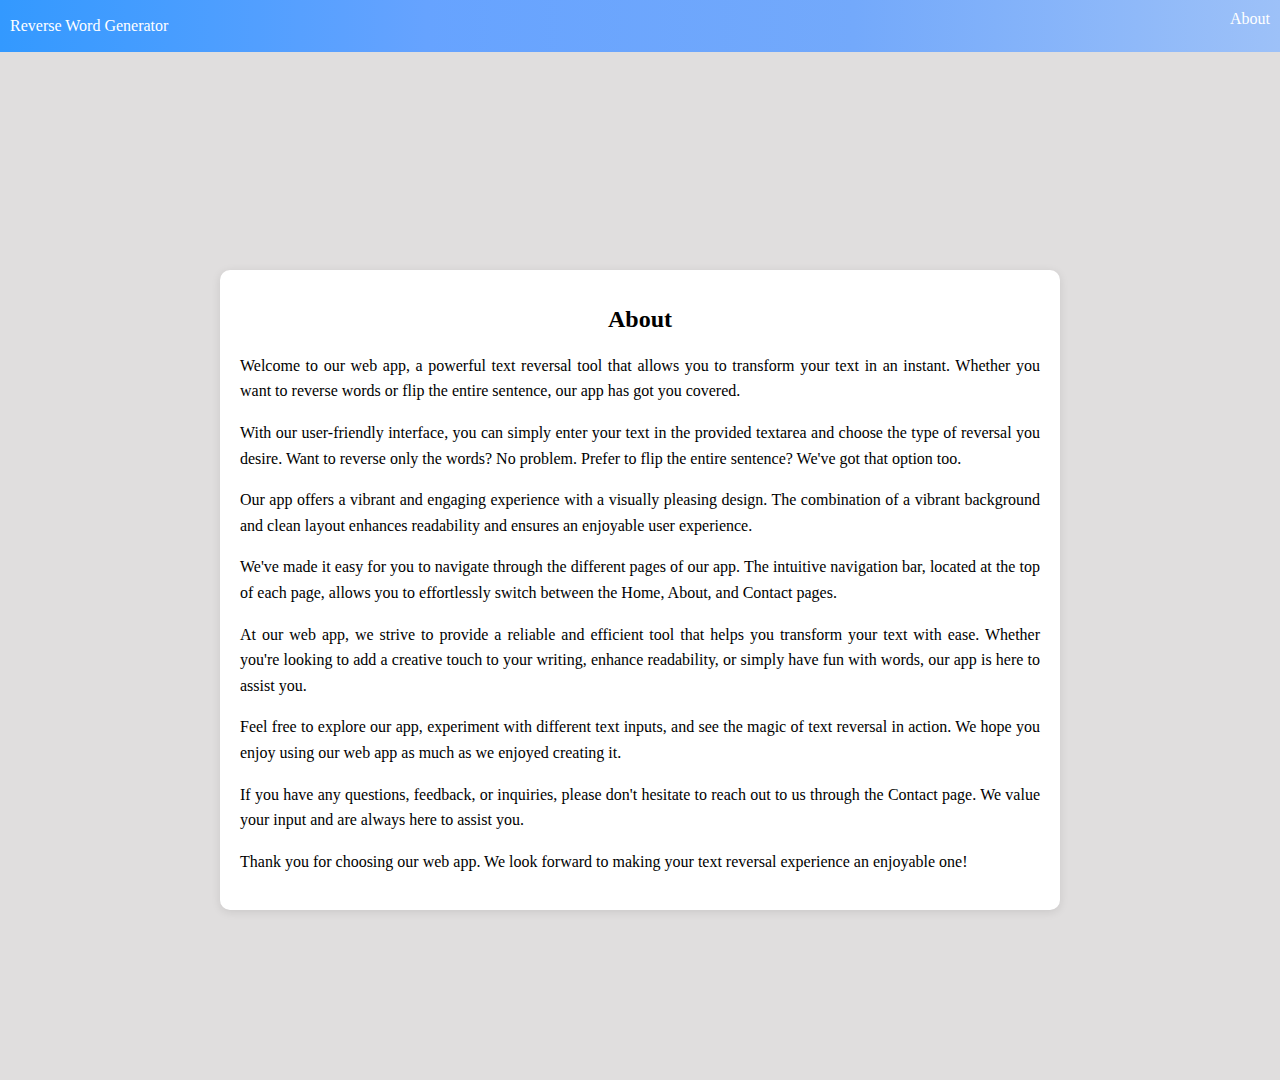
==== about.html @ 59ee017f "initial comit" ====
<!DOCTYPE html>
<html lang="en">
<head>
  <meta charset="UTF-8">
  <meta name="viewport" content="width=device-width, initial-scale=1.0">
  <link rel="stylesheet" href="css/styles.css">
  <title>Reverse Word Generator</title></head>
<body>
  <div id="common-content"></div>
  <div class="about-container">
    <div class="about">
      <h1>About</h1>
      <p>Welcome to our web app, a powerful text reversal tool that allows you to transform your text in an instant. Whether you want to reverse words or flip the entire sentence, our app has got you covered.</p>
      <p>With our user-friendly interface, you can simply enter your text in the provided textarea and choose the type of reversal you desire. Want to reverse only the words? No problem. Prefer to flip the entire sentence? We've got that option too.</p>
      <p>Our app offers a vibrant and engaging experience with a visually pleasing design. The combination of a vibrant background and clean layout enhances readability and ensures an enjoyable user experience.</p>
      <p>We've made it easy for you to navigate through the different pages of our app. The intuitive navigation bar, located at the top of each page, allows you to effortlessly switch between the Home, About, and Contact pages.</p>
      <p>At our web app, we strive to provide a reliable and efficient tool that helps you transform your text with ease. Whether you're looking to add a creative touch to your writing, enhance readability, or simply have fun with words, our app is here to assist you.</p>
      <p>Feel free to explore our app, experiment with different text inputs, and see the magic of text reversal in action. We hope you enjoy using our web app as much as we enjoyed creating it.</p>
      <p>If you have any questions, feedback, or inquiries, please don't hesitate to reach out to us through the Contact page. We value your input and are always here to assist you.</p>
      <p>Thank you for choosing our web app. We look forward to making your text reversal experience an enjoyable one!</p>
    </div>
  </div>
  <script src="js/script.js"></script>
  <script>
    // Load and insert the common.html content into the current page
    fetch('common/navigation.html')
      .then(response => response.text())
      .then(data => {
        document.getElementById('common-content').innerHTML = data;
      });
  </script>
</body>
</html>
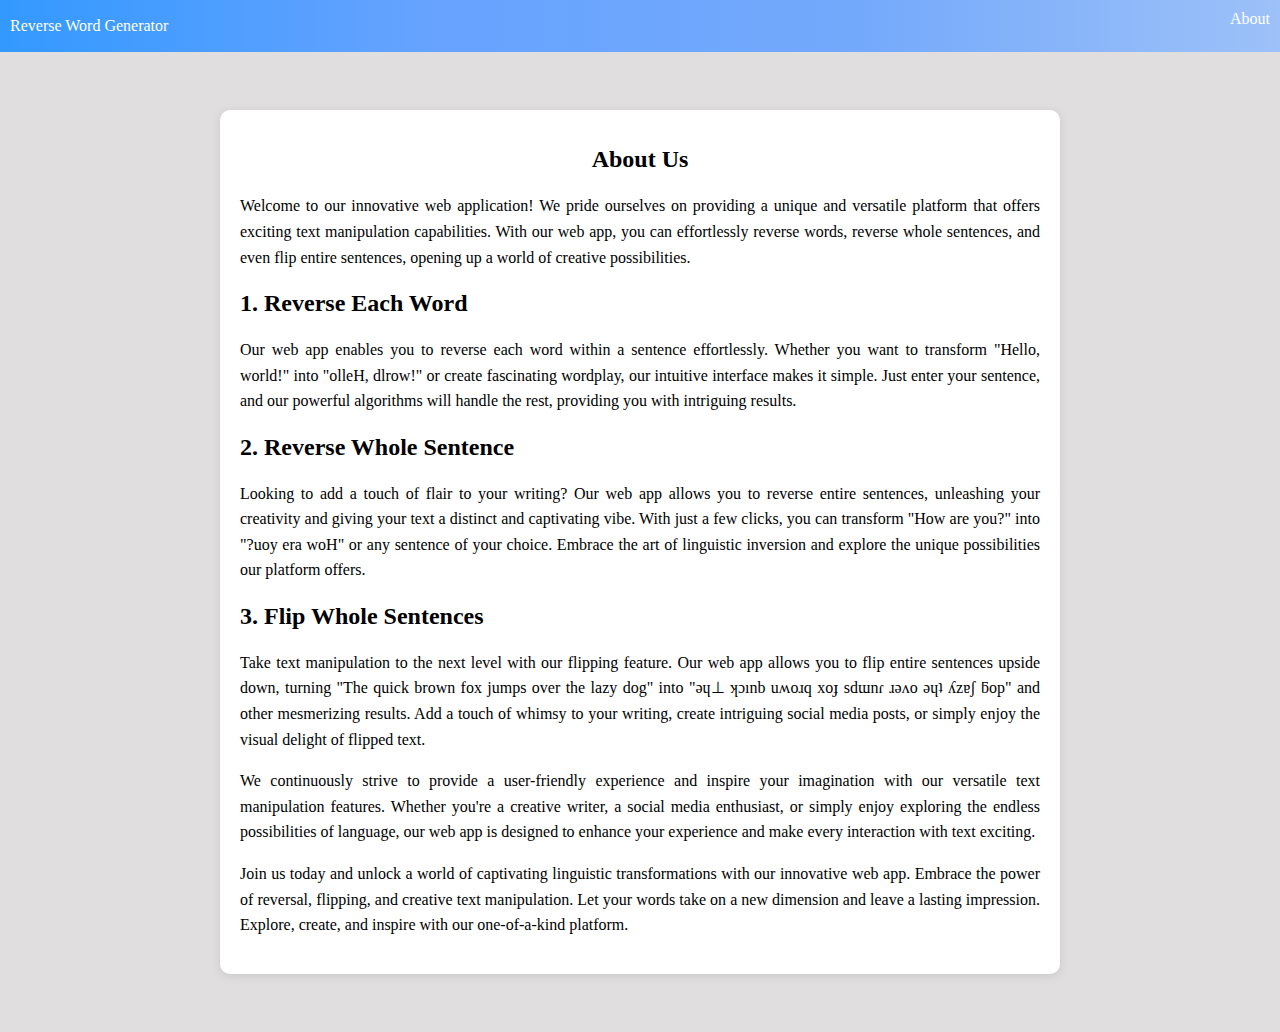
==== commit 6d619c69: "updated about us" ====
--- a/about.html
+++ b/about.html
@@ -3,21 +3,29 @@
 <head>
   <meta charset="UTF-8">
   <meta name="viewport" content="width=device-width, initial-scale=1.0">
-  <link rel="stylesheet" href="css/styles.css">
+  <link rel="stylesheet" href="css/style.css">
   <title>Reverse Word Generator</title></head>
 <body>
   <div id="common-content"></div>
   <div class="about-container">
     <div class="about">
-      <h1>About</h1>
-      <p>Welcome to our web app, a powerful text reversal tool that allows you to transform your text in an instant. Whether you want to reverse words or flip the entire sentence, our app has got you covered.</p>
-      <p>With our user-friendly interface, you can simply enter your text in the provided textarea and choose the type of reversal you desire. Want to reverse only the words? No problem. Prefer to flip the entire sentence? We've got that option too.</p>
-      <p>Our app offers a vibrant and engaging experience with a visually pleasing design. The combination of a vibrant background and clean layout enhances readability and ensures an enjoyable user experience.</p>
-      <p>We've made it easy for you to navigate through the different pages of our app. The intuitive navigation bar, located at the top of each page, allows you to effortlessly switch between the Home, About, and Contact pages.</p>
-      <p>At our web app, we strive to provide a reliable and efficient tool that helps you transform your text with ease. Whether you're looking to add a creative touch to your writing, enhance readability, or simply have fun with words, our app is here to assist you.</p>
-      <p>Feel free to explore our app, experiment with different text inputs, and see the magic of text reversal in action. We hope you enjoy using our web app as much as we enjoyed creating it.</p>
-      <p>If you have any questions, feedback, or inquiries, please don't hesitate to reach out to us through the Contact page. We value your input and are always here to assist you.</p>
-      <p>Thank you for choosing our web app. We look forward to making your text reversal experience an enjoyable one!</p>
+      <h1>About Us</h1>
+
+  <p>Welcome to our innovative web application! We pride ourselves on providing a unique and versatile platform that offers exciting text manipulation capabilities. With our web app, you can effortlessly reverse words, reverse whole sentences, and even flip entire sentences, opening up a world of creative possibilities.</p>
+
+  <h2>1. Reverse Each Word</h2>
+  <p>Our web app enables you to reverse each word within a sentence effortlessly. Whether you want to transform "Hello, world!" into "olleH, dlrow!" or create fascinating wordplay, our intuitive interface makes it simple. Just enter your sentence, and our powerful algorithms will handle the rest, providing you with intriguing results.</p>
+
+  <h2>2. Reverse Whole Sentence</h2>
+  <p>Looking to add a touch of flair to your writing? Our web app allows you to reverse entire sentences, unleashing your creativity and giving your text a distinct and captivating vibe. With just a few clicks, you can transform "How are you?" into "?uoy era woH" or any sentence of your choice. Embrace the art of linguistic inversion and explore the unique possibilities our platform offers.</p>
+
+  <h2>3. Flip Whole Sentences</h2>
+  <p>Take text manipulation to the next level with our flipping feature. Our web app allows you to flip entire sentences upside down, turning "The quick brown fox jumps over the lazy dog" into "ǝɥ⊥ ʞɔınb uʍoɹq xoɟ sdɯnɾ ɹǝʌo ǝɥʇ ʎzɐʃ ƃop" and other mesmerizing results. Add a touch of whimsy to your writing, create intriguing social media posts, or simply enjoy the visual delight of flipped text.</p>
+
+  <p>We continuously strive to provide a user-friendly experience and inspire your imagination with our versatile text manipulation features. Whether you're a creative writer, a social media enthusiast, or simply enjoy exploring the endless possibilities of language, our web app is designed to enhance your experience and make every interaction with text exciting.</p>
+
+  <p>Join us today and unlock a world of captivating linguistic transformations with our innovative web app. Embrace the power of reversal, flipping, and creative text manipulation. Let your words take on a new dimension and leave a lasting impression. Explore, create, and inspire with our one-of-a-kind platform.</p>
+
     </div>
   </div>
   <script src="js/script.js"></script>
--- a/css/style.css
+++ b/css/style.css
@@ -0,0 +1,166 @@
+body {
+    margin: 0; /* Remove default body margin */
+    background-color: #e0dede ; /* White background color */
+  }
+  
+  header {
+    display: flex;
+    justify-content: space-between;
+    align-items: center;
+    background: linear-gradient(to right, #3399ff, #66a3ff, #73a9fb, #9dc1f8); /* Gradient from left to right with four mid tones of blue */
+    padding: 10px;
+    margin: 0; /* Remove default header margin */
+
+  }
+  
+  nav {
+    flex-grow: 1; /* Fill the remaining space */
+    height: 2rem
+  }
+  
+  nav ul {
+    list-style-type: none;
+    margin: 0;
+    padding: 0;
+    display: flex; /* Align items in a row */
+    justify-content: flex-end; /* Right alignment */
+    margin: 0; /* Remove default nav margin */
+  }
+  
+  nav ul li {
+    margin-left: 10px;
+  }
+  
+  nav ul li a, a {
+    text-decoration: none;
+    color: #ffffff; /* White text color */
+  }
+  
+  #reverse-text {
+    font-weight: bold;
+    margin-left: 10px;
+    color: #ffffff; /* White text color */
+  }
+  
+
+  nav ul li a.selected {
+    color: #000000; /* Black color for the selected option */
+  }
+
+
+
+
+  /* index.html styles */
+  .container {
+    display: flex;
+    justify-content: center;
+    align-items: center;
+  }
+  
+  .column {
+    flex: 1;
+    padding: 10px;
+  }
+  
+  .column.middle {
+    flex: 4;
+    text-align: center;
+  }
+  
+  h3 {
+    margin-top: 0;
+  }
+  
+
+  .radio-group {
+    text-align: left;
+  }
+  
+  .radio-group div {
+    margin-bottom: 5px;
+  }
+
+  textarea {
+    width: 100%;
+    max-height: 15rem;
+    font-size: 1.2rem; /* Adjust the value as per your preference */
+  }
+
+  /* converted-text */
+  #converted-text {
+    margin-top: .5rem;
+    border: 2px solid rgb(26, 24, 24);
+    border-radius: 1%;
+    height: 15rem;
+  }
+
+  /* CSS styles for the non-resizable textarea */
+  textarea {
+    resize: none;
+  }
+
+  .buttons {
+    text-align: right;
+  }
+  
+  .buttons button {
+    margin-right: 10px;
+  }
+
+  /* about */
+
+  .about-container {
+    padding: 40px;
+    display: flex;
+    justify-content: center;
+    align-items: center;
+    min-height: 100vh;
+  }
+
+  .about {
+    max-width: 800px;
+    background-color: #FFFFFF;
+    padding: 20px;
+    border-radius: 10px;
+    box-shadow: 0 2px 10px rgba(0, 0, 0, 0.1);
+  }
+
+  h1 {
+    text-align: center;
+    font-size: 24px;
+    margin-bottom: 20px;
+  }
+
+  p {
+    text-align: justify;
+    line-height: 1.6;
+  }
+
+/* 
+  .right-side {
+    height: 80vh;
+    padding: 1rem;
+    border: 1px solid black
+  } */
+
+
+  /* Toast notification styles */
+  .toast {
+    position: fixed;
+    bottom: 20px;
+    left: 50%;
+    transform: translateX(-50%);
+    padding: 12px 20px;
+    background-color: #333;
+    color: #fff;
+    border-radius: 6px;
+    opacity: 0;
+    visibility: hidden;
+    transition: opacity 0.3s ease, visibility 0.3s ease;
+  }
+
+  .toast.show {
+    opacity: 1;
+    visibility: visible;
+  }
+
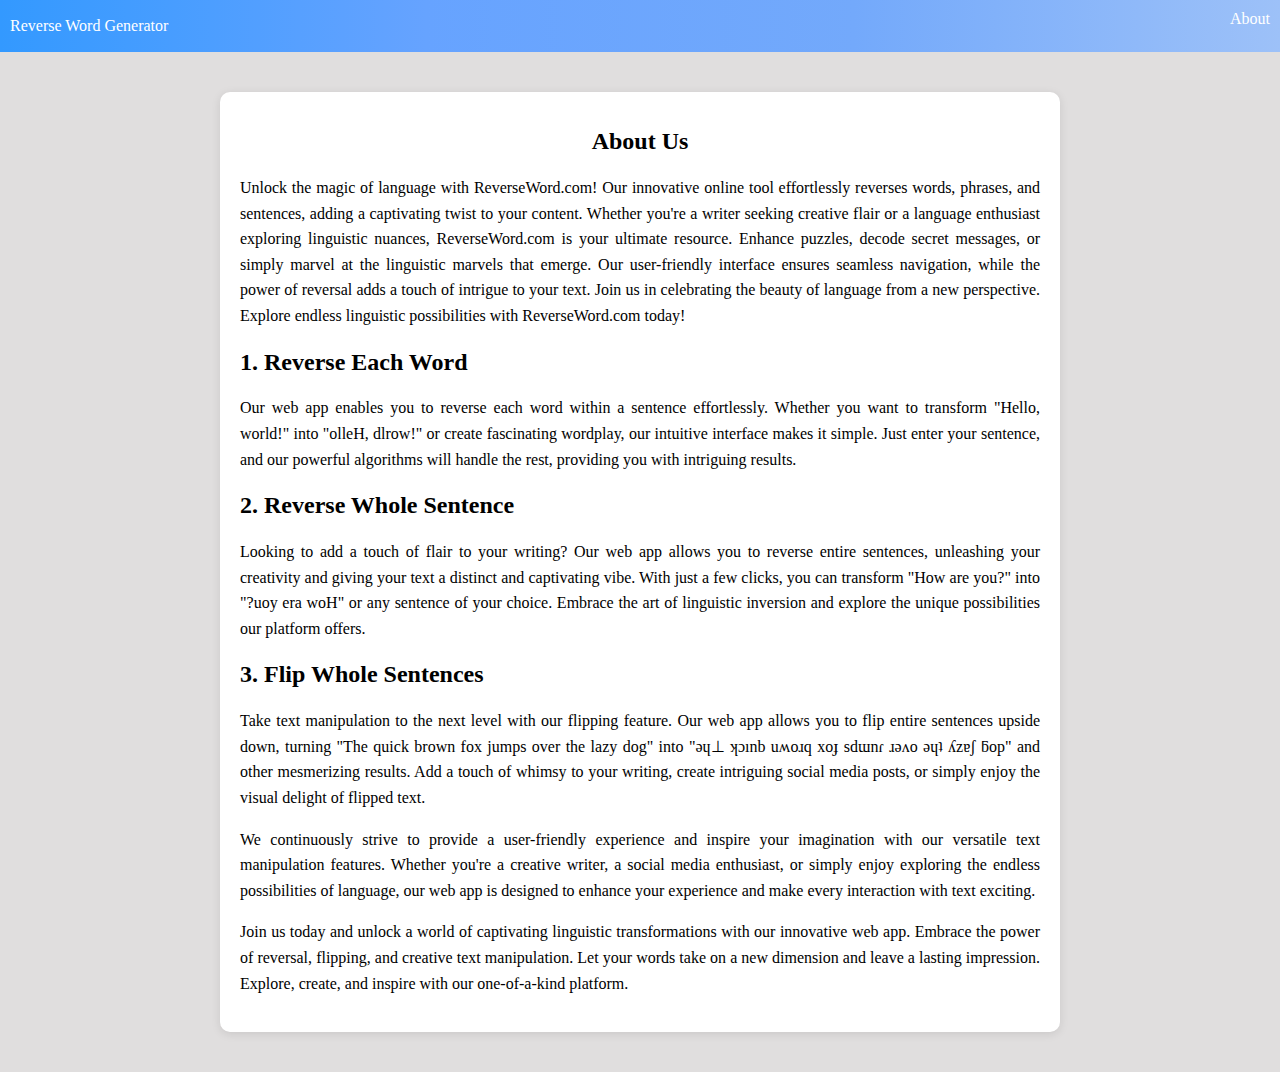
==== commit b3908b93: "about changed" ====
--- a/about.html
+++ b/about.html
@@ -1,30 +1,58 @@
 <!DOCTYPE html>
 <html lang="en">
+
 <head>
+  <!-- Google tag (gtag.js) -->
+  <script async src="https://www.googletagmanager.com/gtag/js?id=G-8YE4WDZ1PD"></script>
+  <script> window.dataLayer = window.dataLayer || []; function gtag() { dataLayer.push(arguments); } gtag('js', new Date()); gtag('config', 'G-8YE4WDZ1PD'); </script>
   <meta charset="UTF-8">
   <meta name="viewport" content="width=device-width, initial-scale=1.0">
   <link rel="stylesheet" href="css/style.css">
-  <title>Reverse Word Generator</title></head>
+  <title>Reverse Word Generator</title>
+</head>
+
 <body>
   <div id="common-content"></div>
   <div class="about-container">
     <div class="about">
       <h1>About Us</h1>
 
-  <p>Welcome to our innovative web application! We pride ourselves on providing a unique and versatile platform that offers exciting text manipulation capabilities. With our web app, you can effortlessly reverse words, reverse whole sentences, and even flip entire sentences, opening up a world of creative possibilities.</p>
+      <p>
+        Unlock the magic of language with ReverseWord.com! Our innovative online tool effortlessly reverses words,
+        phrases, and sentences, adding a captivating twist to your content. Whether you're a writer seeking creative
+        flair or a language enthusiast exploring linguistic nuances, ReverseWord.com is your ultimate resource. Enhance
+        puzzles, decode secret messages, or simply marvel at the linguistic marvels that emerge. Our user-friendly
+        interface ensures seamless navigation, while the power of reversal adds a touch of intrigue to your text. Join
+        us in celebrating the beauty of language from a new perspective. Explore endless linguistic possibilities with
+        ReverseWord.com today!
+      </p>
 
-  <h2>1. Reverse Each Word</h2>
-  <p>Our web app enables you to reverse each word within a sentence effortlessly. Whether you want to transform "Hello, world!" into "olleH, dlrow!" or create fascinating wordplay, our intuitive interface makes it simple. Just enter your sentence, and our powerful algorithms will handle the rest, providing you with intriguing results.</p>
+      <h2>1. Reverse Each Word</h2>
+      <p>Our web app enables you to reverse each word within a sentence effortlessly. Whether you want to transform
+        "Hello, world!" into "olleH, dlrow!" or create fascinating wordplay, our intuitive interface makes it simple.
+        Just enter your sentence, and our powerful algorithms will handle the rest, providing you with intriguing
+        results.</p>
 
-  <h2>2. Reverse Whole Sentence</h2>
-  <p>Looking to add a touch of flair to your writing? Our web app allows you to reverse entire sentences, unleashing your creativity and giving your text a distinct and captivating vibe. With just a few clicks, you can transform "How are you?" into "?uoy era woH" or any sentence of your choice. Embrace the art of linguistic inversion and explore the unique possibilities our platform offers.</p>
+      <h2>2. Reverse Whole Sentence</h2>
+      <p>Looking to add a touch of flair to your writing? Our web app allows you to reverse entire sentences, unleashing
+        your creativity and giving your text a distinct and captivating vibe. With just a few clicks, you can transform
+        "How are you?" into "?uoy era woH" or any sentence of your choice. Embrace the art of linguistic inversion and
+        explore the unique possibilities our platform offers.</p>
 
-  <h2>3. Flip Whole Sentences</h2>
-  <p>Take text manipulation to the next level with our flipping feature. Our web app allows you to flip entire sentences upside down, turning "The quick brown fox jumps over the lazy dog" into "ǝɥ⊥ ʞɔınb uʍoɹq xoɟ sdɯnɾ ɹǝʌo ǝɥʇ ʎzɐʃ ƃop" and other mesmerizing results. Add a touch of whimsy to your writing, create intriguing social media posts, or simply enjoy the visual delight of flipped text.</p>
+      <h2>3. Flip Whole Sentences</h2>
+      <p>Take text manipulation to the next level with our flipping feature. Our web app allows you to flip entire
+        sentences upside down, turning "The quick brown fox jumps over the lazy dog" into "ǝɥ⊥ ʞɔınb uʍoɹq xoɟ sdɯnɾ
+        ɹǝʌo ǝɥʇ ʎzɐʃ ƃop" and other mesmerizing results. Add a touch of whimsy to your writing, create intriguing
+        social media posts, or simply enjoy the visual delight of flipped text.</p>
 
-  <p>We continuously strive to provide a user-friendly experience and inspire your imagination with our versatile text manipulation features. Whether you're a creative writer, a social media enthusiast, or simply enjoy exploring the endless possibilities of language, our web app is designed to enhance your experience and make every interaction with text exciting.</p>
+      <p>We continuously strive to provide a user-friendly experience and inspire your imagination with our versatile
+        text manipulation features. Whether you're a creative writer, a social media enthusiast, or simply enjoy
+        exploring the endless possibilities of language, our web app is designed to enhance your experience and make
+        every interaction with text exciting.</p>
 
-  <p>Join us today and unlock a world of captivating linguistic transformations with our innovative web app. Embrace the power of reversal, flipping, and creative text manipulation. Let your words take on a new dimension and leave a lasting impression. Explore, create, and inspire with our one-of-a-kind platform.</p>
+      <p>Join us today and unlock a world of captivating linguistic transformations with our innovative web app. Embrace
+        the power of reversal, flipping, and creative text manipulation. Let your words take on a new dimension and
+        leave a lasting impression. Explore, create, and inspire with our one-of-a-kind platform.</p>
 
     </div>
   </div>
@@ -38,4 +66,5 @@
       });
   </script>
 </body>
-</html>
+
+</html>--- a/css/style.css
+++ b/css/style.css
@@ -1,6 +1,6 @@
 body {
-    margin: 0; /* Remove default body margin */
-    background-color: #e0dede ; /* White background color */
+    margin: 0;
+    background-color: #e0dede ;
   }
   
   header {
@@ -14,7 +14,7 @@
   }
   
   nav {
-    flex-grow: 1; /* Fill the remaining space */
+    flex-grow: 1;
     height: 2rem
   }
   
@@ -22,35 +22,16 @@
     list-style-type: none;
     margin: 0;
     padding: 0;
-    display: flex; /* Align items in a row */
-    justify-content: flex-end; /* Right alignment */
-    margin: 0; /* Remove default nav margin */
+    display: flex;
+    justify-content: flex-end;
+    margin: 0;
   }
-  
-  nav ul li {
-    margin-left: 10px;
-  }
-  
+ 
   nav ul li a, a {
     text-decoration: none;
-    color: #ffffff; /* White text color */
-  }
-  
-  #reverse-text {
-    font-weight: bold;
-    margin-left: 10px;
-    color: #ffffff; /* White text color */
-  }
-  
-
-  nav ul li a.selected {
-    color: #000000; /* Black color for the selected option */
+    color: #ffffff;
   }
 
-
-
-
-  /* index.html styles */
   .container {
     display: flex;
     justify-content: center;
@@ -83,7 +64,7 @@
   textarea {
     width: 100%;
     max-height: 15rem;
-    font-size: 1.2rem; /* Adjust the value as per your preference */
+    font-size: 1.2rem;
   }
 
   /* converted-text */
@@ -94,7 +75,6 @@
     height: 15rem;
   }
 
-  /* CSS styles for the non-resizable textarea */
   textarea {
     resize: none;
   }
@@ -108,7 +88,6 @@
   }
 
   /* about */
-
   .about-container {
     padding: 40px;
     display: flex;
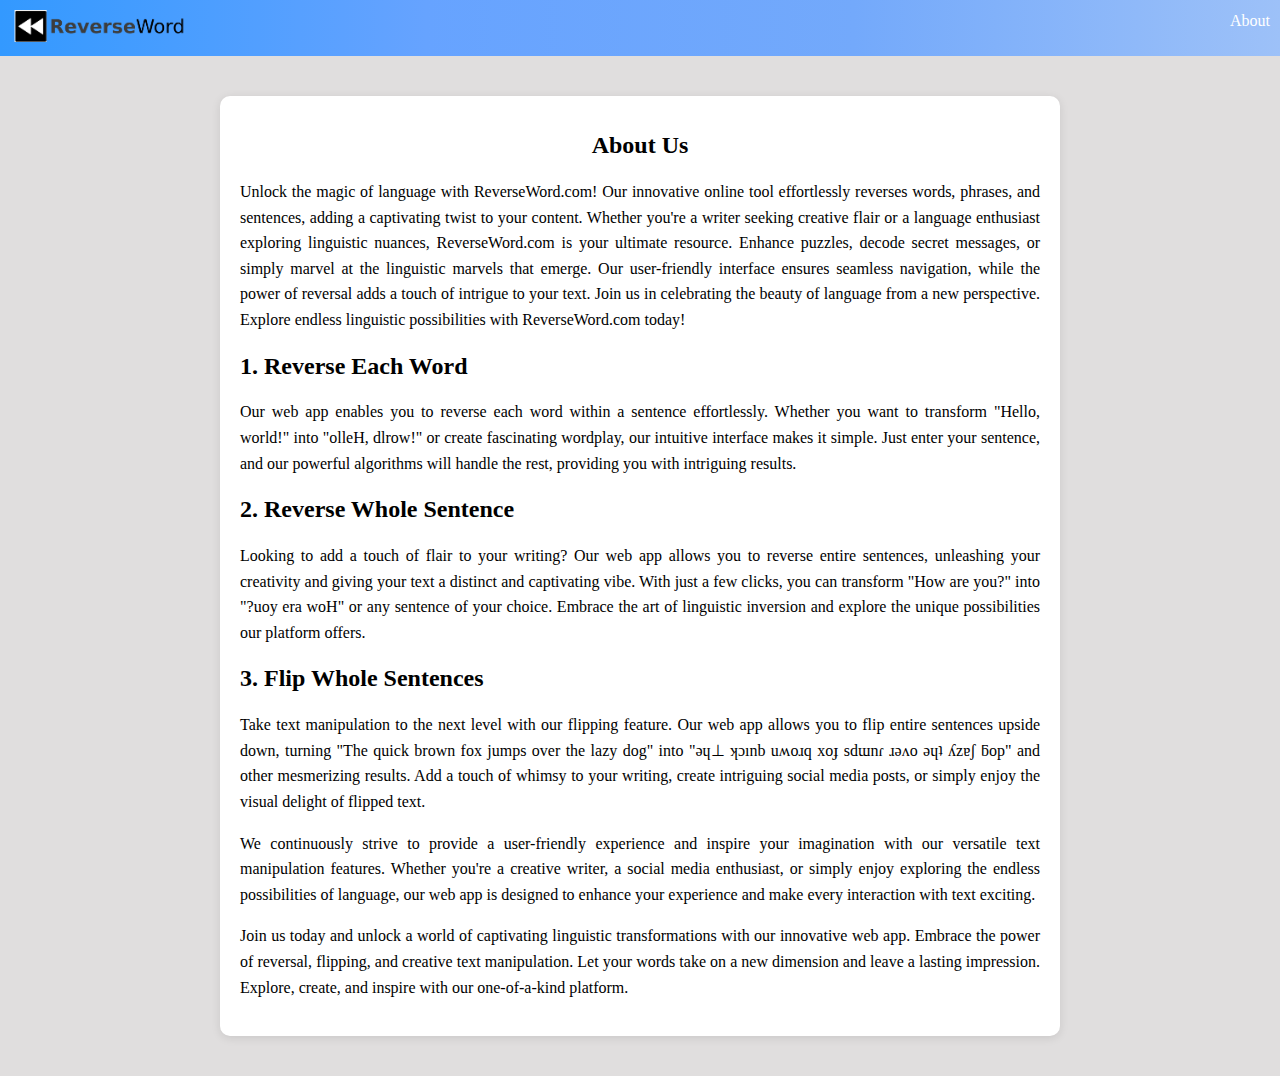
==== commit 1d58b0b3: "adding favicon and logo" ====
--- a/about.html
+++ b/about.html
@@ -7,8 +7,16 @@
   <script> window.dataLayer = window.dataLayer || []; function gtag() { dataLayer.push(arguments); } gtag('js', new Date()); gtag('config', 'G-8YE4WDZ1PD'); </script>
   <meta charset="UTF-8">
   <meta name="viewport" content="width=device-width, initial-scale=1.0">
+  <meta 
+    name="description" 
+    content="Reverse and flip words, text, and sentences easily. Share with your friends and family for fun. Have fun playing with words and prank messages."
+  >
+  <meta name="keywords" content="HTML, CSS, JavaScript, ReverseWord, Reverse, Words">
+  
   <link rel="stylesheet" href="css/style.css">
-  <title>Reverse Word Generator</title>
+  <link rel="icon" type="image/x-icon" href="./assets/Favicon.png">
+
+  <title>Reverse word, text, sentences, paragraphs and share with friends and family for fun.</title>
 </head>
 
 <body>
--- a/css/style.css
+++ b/css/style.css
@@ -143,3 +143,7 @@
     visibility: visible;
   }
 
+  .logo {
+    height: 2rem
+  }
+
